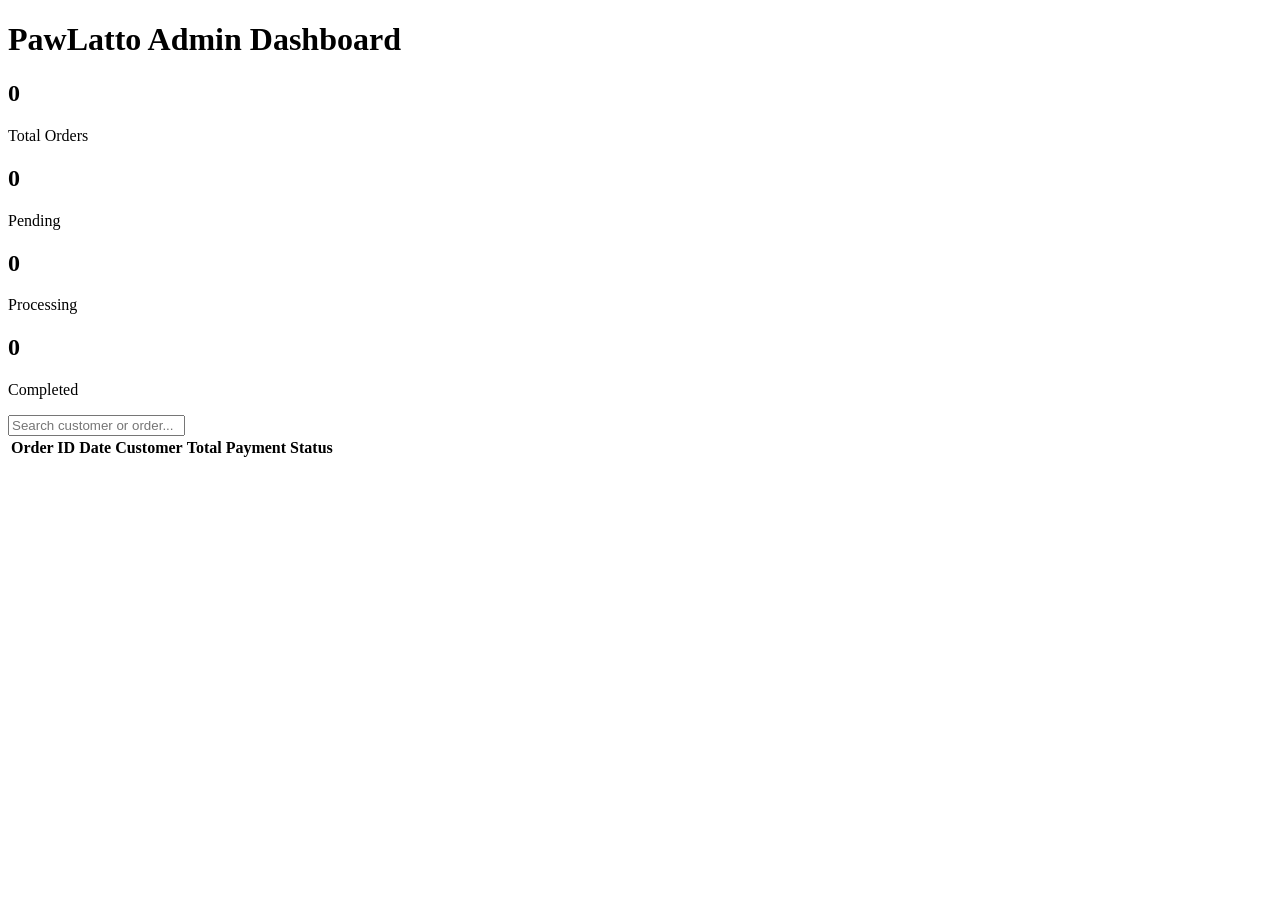
==== admin.html @ 677f069e "Create admin.html" ====
<!DOCTYPE html>
<html lang="en">
<head>

<meta charset="UTF-8">
<meta name="viewport" content="width=device-width, initial-scale=1.0">

<title>PawLatto Admin</title>

<link rel="stylesheet" href="admin.css">

</head>

<body>

<header class="top-bar">

<h1>PawLatto Admin Dashboard</h1>

</header>

<section class="stats">

<div class="card">
<h2 id="totalOrders">0</h2>
<p>Total Orders</p>
</div>

<div class="card">
<h2 id="pendingOrders">0</h2>
<p>Pending</p>
</div>

<div class="card">
<h2 id="processingOrders">0</h2>
<p>Processing</p>
</div>

<div class="card">
<h2 id="completedOrders">0</h2>
<p>Completed</p>
</div>

</section>

<section class="orders">

<input
type="text"
id="searchOrders"
placeholder="Search customer or order..."
>

<table>

<thead>

<tr>

<th>Order ID</th>
<th>Date</th>
<th>Customer</th>
<th>Total</th>
<th>Payment</th>
<th>Status</th>

</tr>

</thead>

<tbody id="ordersTable">

</tbody>

</table>

</section>

<script src="admin.js"></script>

</body>
</html>
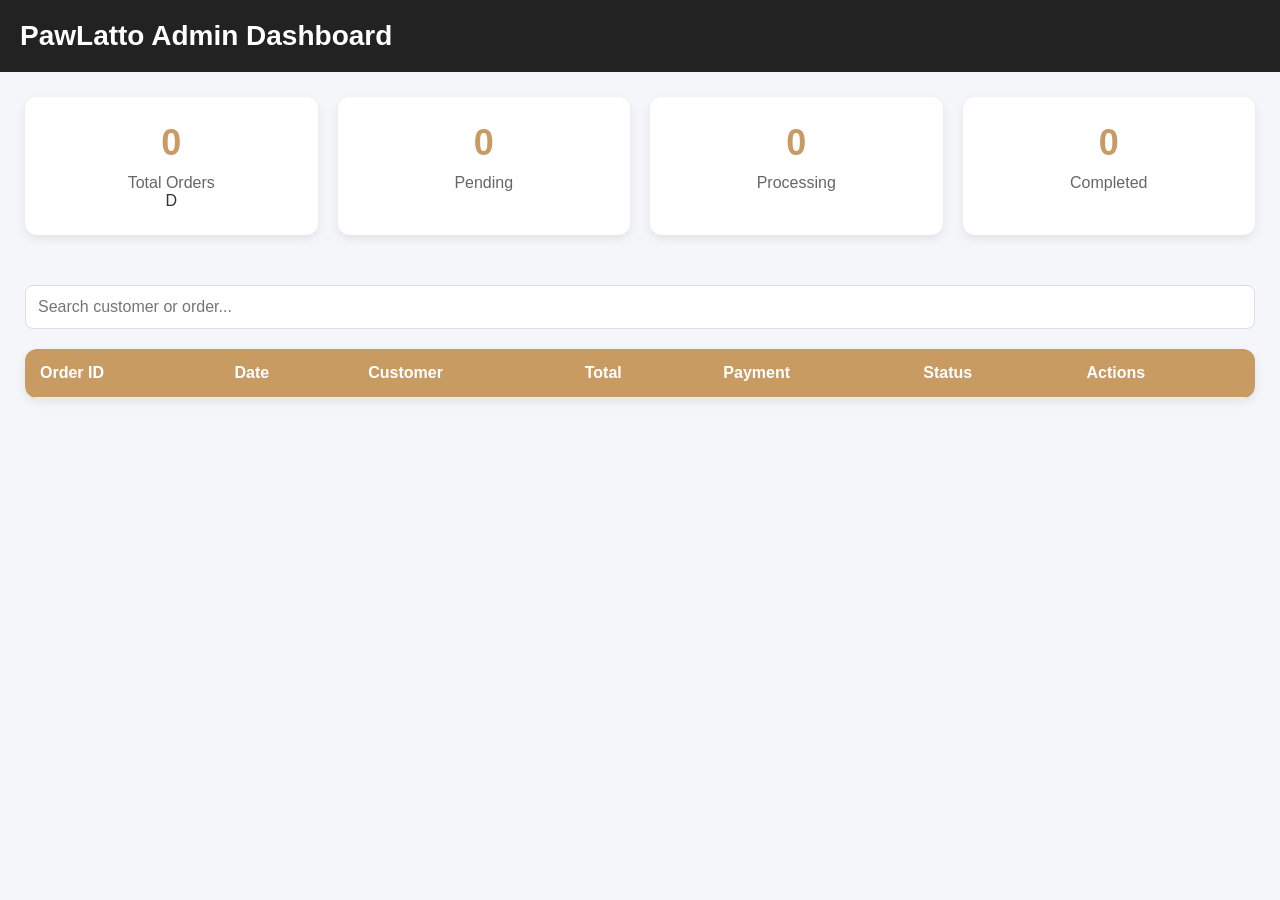
==== commit f67c02cd: "Update admin.html" ====
--- a/admin.html
+++ b/admin.html
@@ -23,7 +23,7 @@
 
 <div class="card">
 <h2 id="totalOrders">0</h2>
-<p>Total Orders</p>
+<p>Total Orders</p>D
 </div>
 
 <div class="card">
@@ -56,16 +56,15 @@
 <thead>
 
 <tr>
-
-<th>Order ID</th>
-<th>Date</th>
-<th>Customer</th>
-<th>Total</th>
-<th>Payment</th>
-<th>Status</th>
-
+    <th>Order ID</th>
+    <th>Date</th>
+    <th>Customer</th>
+    <th>Total</th>
+    <th>Payment</th>
+    <th>Status</th>
+    <th>Actions</th>
 </tr>
-
+  
 </thead>
 
 <tbody id="ordersTable">
--- a/admin.css
+++ b/admin.css
@@ -0,0 +1,97 @@
+*{
+    margin:0;
+    padding:0;
+    box-sizing:border-box;
+    font-family:Arial,sans-serif;
+}
+
+body{
+    background:#f4f6f9;
+    color:#333;
+}
+
+.top-bar{
+    background:#222;
+    color:#fff;
+    padding:20px;
+}
+
+.top-bar h1{
+    font-size:28px;
+}
+
+.stats{
+    display:grid;
+    grid-template-columns:repeat(auto-fit,minmax(220px,1fr));
+    gap:20px;
+    padding:25px;
+}
+
+.card{
+    background:#fff;
+    border-radius:12px;
+    padding:25px;
+    box-shadow:0 4px 10px rgba(0,0,0,.08);
+    text-align:center;
+}
+
+.card h2{
+    font-size:36px;
+    color:#C89B63;
+    margin-bottom:10px;
+}
+
+.card p{
+    color:#666;
+}
+
+.orders{
+    padding:25px;
+}
+
+#searchOrders{
+    width:100%;
+    padding:12px;
+    border:1px solid #ddd;
+    border-radius:8px;
+    margin-bottom:20px;
+    font-size:16px;
+}
+
+table{
+    width:100%;
+    border-collapse:collapse;
+    background:#fff;
+    border-radius:12px;
+    overflow:hidden;
+    box-shadow:0 4px 10px rgba(0,0,0,.08);
+}
+
+thead{
+    background:#C89B63;
+    color:#fff;
+}
+
+th,
+td{
+    padding:15px;
+    text-align:left;
+    border-bottom:1px solid #eee;
+}
+
+tbody tr:hover{
+    background:#fafafa;
+}
+
+@media(max-width:768px){
+
+table{
+    display:block;
+    overflow-x:auto;
+}
+
+.stats{
+    grid-template-columns:1fr;
+}
+
+}
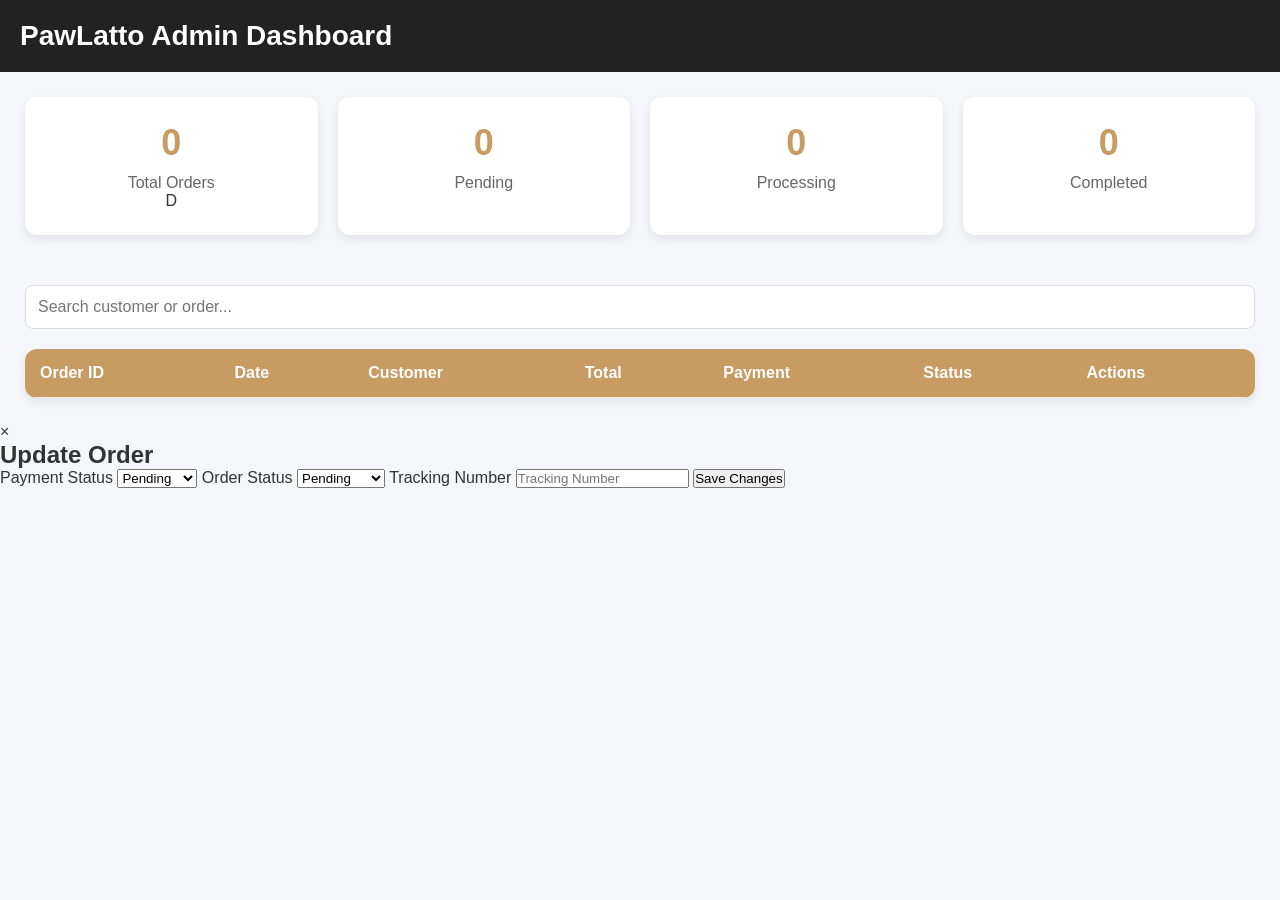
==== commit f259ef4f: "Update admin.html" ====
--- a/admin.html
+++ b/admin.html
@@ -75,6 +75,57 @@
 
 </section>
 
+<!-- Update Order Modal -->
+
+<div id="updateModal" class="modal">
+
+    <div class="modal-content">
+
+        <span id="closeModal" class="close">&times;</span>
+
+        <h2>Update Order</h2>
+
+        <input type="hidden" id="selectedOrderId">
+
+        <label>Payment Status</label>
+
+        <select id="paymentStatus">
+
+            <option value="Pending">Pending</option>
+            <option value="Paid">Paid</option>
+            <option value="Failed">Failed</option>
+            <option value="Refunded">Refunded</option>
+
+        </select>
+
+        <label>Order Status</label>
+
+        <select id="orderStatus">
+
+            <option value="Pending">Pending</option>
+            <option value="Processing">Processing</option>
+            <option value="Shipped">Shipped</option>
+            <option value="Delivered">Delivered</option>
+            <option value="Cancelled">Cancelled</option>
+
+        </select>
+
+        <label>Tracking Number</label>
+
+        <input
+            type="text"
+            id="trackingNumber"
+            placeholder="Tracking Number"
+        >
+
+        <button id="saveOrderBtn">
+            Save Changes
+        </button>
+
+    </div>
+
+</div>
+    
 <script src="admin.js"></script>
 
 </body>
